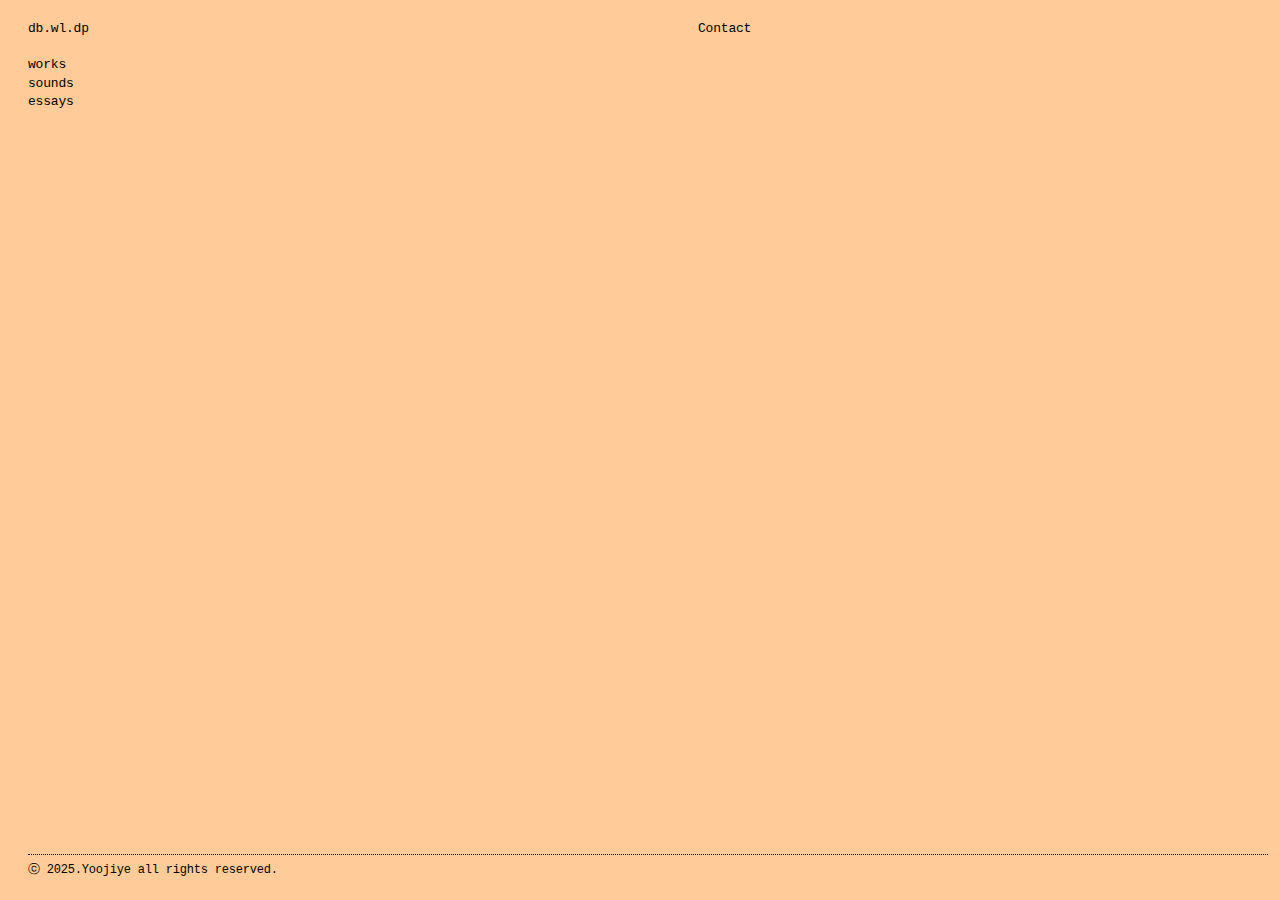
==== db.wl.dp/index.html @ 373afa17 "Add files via upload" ====
<!DOCTYPE html>
<html lang="en" class="trancy-ja">
<head>
    <meta charset="UTF-8">
    <meta http-equiv="X-UA-Compatible" content="IE=edge">
    <meta name="viewport" content="width=device-width, initial-scale=1.0">
    <title>dbwldpdbwldp</title>
    <link rel="stylesheet" href="style.css">
    <link href="db.io.png" type="image/icon" rel="icon" />
    <script src="script.js" defer></script>
    <body style ="background-color: #f3f6f4;"></body>
</head>

    <body>
        <div id = "index">
            <header id = "header">
                    <div class="container1">
                        <span>
                            <a href="index.html">db.wl.dp</a>
                            <br><br><a href="works.html">works</a>
                            <br><a href="sounds.html">sounds</a>
                            <br><a href="essay.html">essays</a>
                        </span>
                    </div>
                    <div class ="container2">
                            <a href="mailto:dbwldpdbwldp@gmail.com">Contact</a>
                    </div>
            </header>
                </div>

                <footer id="footer">
                    <div>
                        <hr>
                        ⓒ 2025.Yoojiye all rights reserved.
                    </div>
                </footer>
    </body>
</html>
---- db.wl.dp/style.css ----
/*노트북 & PC : 1024px-*/
@media all and (min-width:1024px){
    #header {
                display: grid;
                grid-template-columns: 670px auto 100px;
                margin: 20px;
                font-family:'Courier';
                font-size: 13px;
                font-weight:400;
                line-height: 140%;
                letter-spacing: -0.2px;
    
                height: auto;
                min-height: 100%;
                padding-bottom: (footer높이);
            }
    }
    #footer {height: (footer높이);
                width: 100%;
                position : absolute;
                bottom: 0;
                font-family: 'Courier';
                font-size: 12px;
                font-weight:400;
                line-height: 120%;
                letter-spacing: -0.2px;
            }


/*태블릿 가로, 세로 : 768px-1023px*/
@media all and (min-width:768px) and (max-width:1023px){
    #header {
                display: grid;
                grid-template-columns: 400px auto 50px;
                margin: 20px;
                font-family:'Courier';
                font-size: 13px;
                font-weight:400;
                line-height: 140%;
                letter-spacing: -0.2px;
    
                height: auto;
                min-height: 100%;
                padding-bottom: (footer높이);
            }
    }
    #footer {height: (footer높이);
                position : absolute;
                bottom: 0;
                margin: 20px;
                font-family: 'Courier';
                font-size: 12px;
                font-weight:400;
                line-height: 110%;
                letter-spacing: -0.2px;
            }

/*모바일 가로, 세로 : -767px*/
@media all and (max-width:767px){
    #header {
                display: grid;
                grid-template-columns: 230px auto 50px;
                margin: 20px;
                font-family:'Courier';
                font-size: 13px;
                font-weight:400;
                line-height: 140%;
                letter-spacing: -0.2px;
    
                height: auto;
                min-height: 100%;
                padding-bottom: (footer높이);
            }
    }
    #footer {height: (footer높이);
                position : absolute;
                bottom: 0;
                margin: 20px;
                font-family: 'Courier';
                font-size: 12px;
                font-weight:400;
                line-height: 160%;
                letter-spacing: -0.2px;
}
    #footer hr {
    width: calc(100% - 40px);
    border: none;
    border-top: 1px dotted black;
    margin-left:0;

}

a {
    text-decoration: none;
    color: black;
}

a:hover {
    color: rgb(192, 192, 192);
}
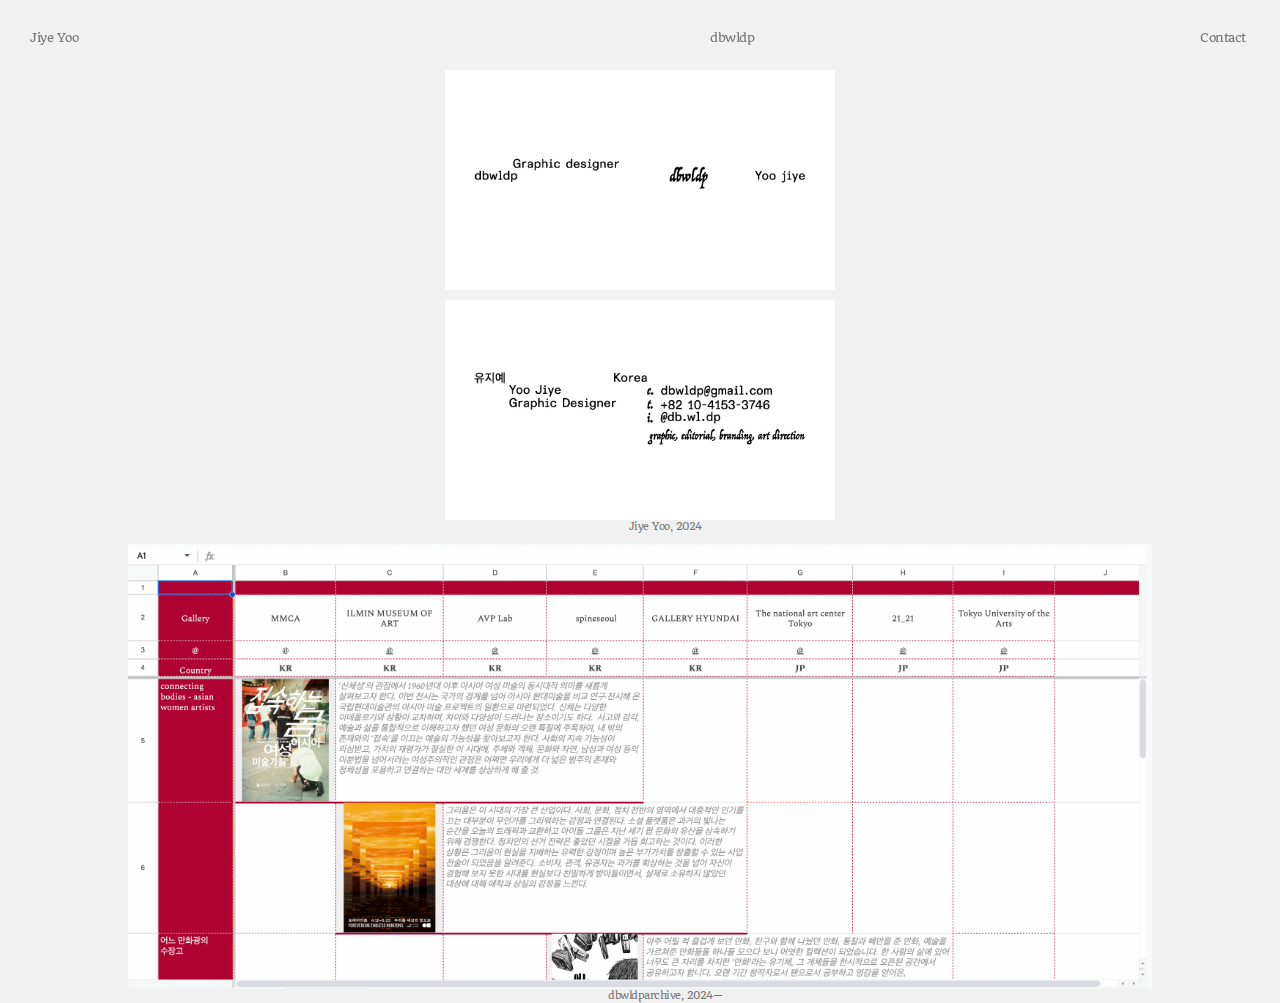
==== commit be5e004c: "Add files via upload" ====
--- a/db.wl.dp/index.html
+++ b/db.wl.dp/index.html
@@ -8,31 +8,45 @@
     <link rel="stylesheet" href="style.css">
     <link href="db.io.png" type="image/icon" rel="icon" />
     <script src="script.js" defer></script>
-    <body style ="background-color: #f3f6f4;"></body>
+    <link rel="preconnect" href="https://fonts.googleapis.com">
+<link rel="preconnect" href="https://fonts.gstatic.com" crossorigin>
+<link href="https://fonts.googleapis.com/css2?family=Ephesis&family=Italianno&family=Ms+Madi&family=Oooh+Baby&family=Parisienne&family=Playball&family=Quando&family=Tangerine:wght@400;700&family=Ubuntu:ital,wght@0,300;0,400;0,500;0,700;1,300;1,400;1,500;1,700&display=swap" rel="stylesheet">
 </head>
 
     <body>
-        <div id = "index">
-            <header id = "header">
-                    <div class="container1">
-                        <span>
-                            <a href="index.html">db.wl.dp</a>
-                            <br><br><a href="works.html">works</a>
-                            <br><a href="sounds.html">sounds</a>
-                            <br><a href="essay.html">essays</a>
-                        </span>
-                    </div>
-                    <div class ="container2">
-                            <a href="mailto:dbwldpdbwldp@gmail.com">Contact</a>
-                    </div>
-            </header>
-                </div>
-
+        <div id = "header">
+            <div class="container1">
+                    <a href="index.html">Jiye Yoo</a>
+            </div>
+            <div class ="container2">
+                <a href="">dbwldp</a>
+            </div>
+            <div class ="container3">
+                <a href="mailto:dbwldpdbwldp@gmail.com">Contact</a>
+            </div>
+        </div>
+        
+        <div id="contents">
+            <div class = "works1">
+                <img src="businesscard_1.jpg" alt="명함앞" >
+            </div>
+            <div class = "works2">
+                <img src="businesscard_2.jpg" alt="명함뒤">
+                <a href="">Jiye Yoo, 2024</a>
+            </div>
+            <div class = "works3">
+                <img src="dbwldparchive.png" alt="dbwldparchive">
+                <a href="https://docs.google.com/spreadsheets/d/11A1MvQgd5kHWrXTUwL59b1IuABRcS94GNILWyi_iQtc/edit?gid=1511540952#gid=1511540952">dbwldparchive, 2024&mdash;</a>
+            </div>
+        </div>
                 <footer id="footer">
-                    <div>
-                        <hr>
-                        ⓒ 2025.Yoojiye all rights reserved.
-                    </div>
                 </footer>
     </body>
-</html>+</html>
+<!--
+<span>
+    <br><br><a href="works.html">works</a>
+<br><a href="sounds.html">sounds</a>
+<br><a href="essay.html">essays</a>
+</span>
+-->--- a/db.wl.dp/style.css
+++ b/db.wl.dp/style.css
@@ -1,101 +1,143 @@
-
-/*노트북 & PC : 1024px-*/
-@media all and (min-width:1024px){
-    #header {
-                display: grid;
-                grid-template-columns: 670px auto 100px;
-                margin: 20px;
-                font-family:'Courier';
-                font-size: 13px;
-                font-weight:400;
-                line-height: 140%;
-                letter-spacing: -0.2px;
-    
-                height: auto;
-                min-height: 100%;
-                padding-bottom: (footer높이);
-            }
-    }
-    #footer {height: (footer높이);
-                width: 100%;
-                position : absolute;
-                bottom: 0;
-                font-family: 'Courier';
-                font-size: 12px;
-                font-weight:400;
-                line-height: 120%;
-                letter-spacing: -0.2px;
-            }
-
-
-/*태블릿 가로, 세로 : 768px-1023px*/
-@media all and (min-width:768px) and (max-width:1023px){
-    #header {
-                display: grid;
-                grid-template-columns: 400px auto 50px;
-                margin: 20px;
-                font-family:'Courier';
-                font-size: 13px;
-                font-weight:400;
-                line-height: 140%;
-                letter-spacing: -0.2px;
-    
-                height: auto;
-                min-height: 100%;
-                padding-bottom: (footer높이);
-            }
-    }
-    #footer {height: (footer높이);
-                position : absolute;
-                bottom: 0;
-                margin: 20px;
-                font-family: 'Courier';
-                font-size: 12px;
-                font-weight:400;
-                line-height: 110%;
-                letter-spacing: -0.2px;
-            }
-
-/*모바일 가로, 세로 : -767px*/
-@media all and (max-width:767px){
-    #header {
-                display: grid;
-                grid-template-columns: 230px auto 50px;
-                margin: 20px;
-                font-family:'Courier';
-                font-size: 13px;
-                font-weight:400;
-                line-height: 140%;
-                letter-spacing: -0.2px;
-    
-                height: auto;
-                min-height: 100%;
-                padding-bottom: (footer높이);
-            }
-    }
-    #footer {height: (footer높이);
-                position : absolute;
-                bottom: 0;
-                margin: 20px;
-                font-family: 'Courier';
-                font-size: 12px;
-                font-weight:400;
-                line-height: 160%;
-                letter-spacing: -0.2px;
-}
-    #footer hr {
-    width: calc(100% - 40px);
-    border: none;
-    border-top: 1px dotted black;
-    margin-left:0;
-
+/* 공통 스타일 */
+body {
+    margin: 0;
+    padding: 0;
+    font-family: 'Quando', serif;
 }
 
 a {
     text-decoration: none;
-    color: black;
+    color: rgb(119, 119, 119);
+    display: block; /* 텍스트 중앙 정렬 */
 }
-
 a:hover {
     color: rgb(192, 192, 192);
 }
+
+#header {
+    position: fixed;
+    top: 0;
+    left: 0;
+    right: 0;
+    display: grid;
+    grid-template-columns: 680px auto 50px;
+    margin: 30px;
+    font-size: 12px;
+    line-height: 140%;
+    letter-spacing: -0.5px;
+    /* background: white; ← 삭제됨 */
+}
+
+#contents {
+    padding-top: 70px;
+    display: flex;
+    flex-direction: column;
+    align-items: center; /* 콘텐츠 중앙 정렬 */
+    gap: 10px;
+}
+
+.works1, .works2, .works3 {
+    text-align: center;
+    font-size: 10px;
+    line-height: 140%;
+    letter-spacing: -0.5px;
+}
+
+.works1 a,
+.works2 a,
+.works3 a {
+    display: inline-block;
+    text-align: left;
+    padding-left: 50px; /* ← 이 값으로 위치 조절 */
+}
+
+.works1 img,
+.works2 img{
+    width: 70%;
+    max-width: 700px;
+    height: auto;
+    display: block;
+    margin: 0 auto;
+}
+
+.works3 img {
+    width: 80%;
+    max-width: 700px;
+    height: auto;
+    display: block;
+    margin: 0 auto;
+}
+
+/* 태블릿 (768px ~ 1023px) */
+@media all and (min-width: 768px) and (max-width: 1023px) {
+    #header {
+        grid-template-columns: 480px auto 50px;
+        margin: 20px;
+        font-size: 12px;
+    }
+
+    .works1, .works2, .works3 {
+        text-align: center;
+        font-size: 9px;
+        line-height: 140%;
+        letter-spacing: -0.5px;
+    }
+
+    .works1 a,
+    .works2 a,
+    .works3 a {
+    display: inline-block;
+    text-align: left;
+    padding-left: 90px; /* ← 이 값으로 위치 조절 */
+}
+
+
+    .works1 img,
+    .works2 img {
+        width: 50%;
+        max-width: 700px;
+        height: auto;
+        display: block;
+        margin: 0 auto;
+    }
+    .works3 img {
+        max-width: 90%;
+    }
+}
+
+/* 모바일 (최대 767px) */
+@media all and (max-width: 767px) {
+    #header {
+        grid-template-columns: 220px auto 50px;
+        margin: 20px;
+        font-size: 12px;
+    }
+    
+    .works1, .works2, .works3 {
+        text-align: center;
+        font-size: 9px;
+        line-height: 140%;
+        letter-spacing: -0.5px;
+    }
+
+    .works1 a,
+    .works2 a,
+    .works3 a {
+    display: inline-block;
+    text-align: left;
+    padding-left: 30px; /* ← 이 값으로 위치 조절 */
+}
+
+    .works1 img,
+    .works2 img {
+            width: 45%;
+            height: auto;
+            display: block;
+            margin: 0 auto;
+        }
+    }
+    .works3 img {
+        max-width: 95%;
+    }
+
+
